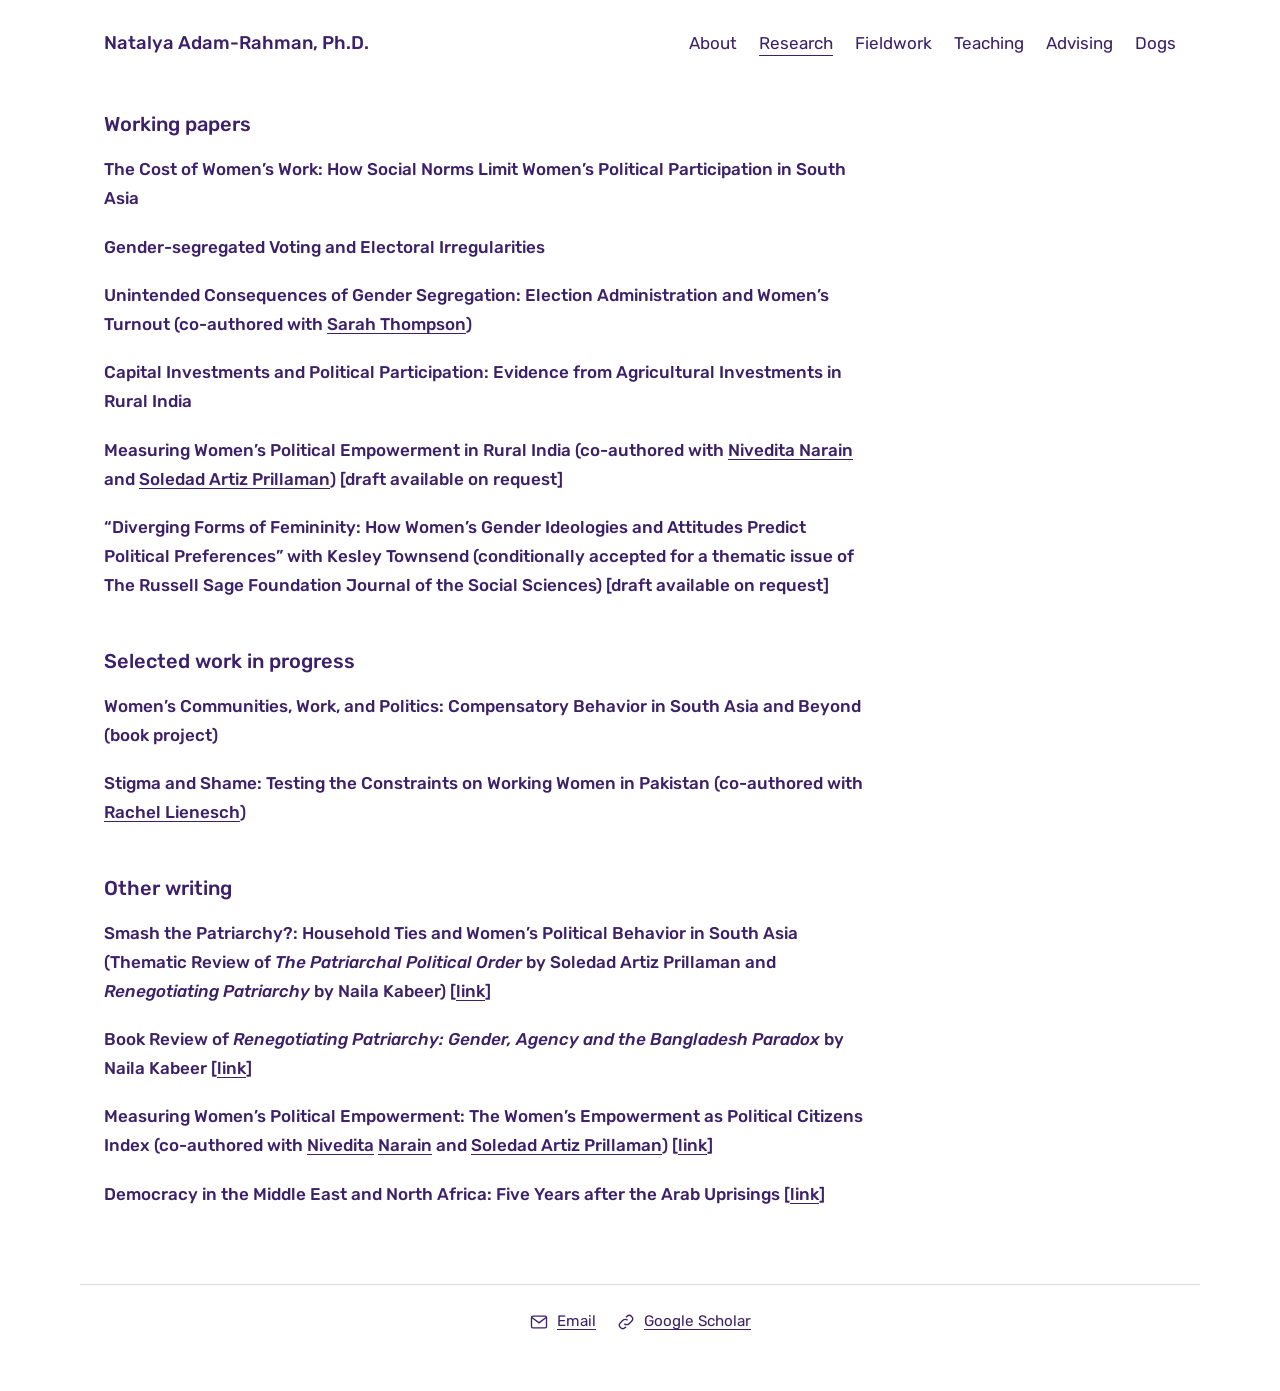
==== research/index.html @ b10420fa "Add files via upload" ====
<!doctype html>
<html lang="en">
<head>
  <meta charset="utf-8">
  <meta name="viewport" content="width=device-width, initial-scale=1">
  <title>Research — Natalya Adam-Rahman, Ph.D.</title>
  <meta name="description" content="Working papers, work in progress, and other writing by Natalya Adam-Rahman.">
  <link rel="preconnect" href="https://fonts.googleapis.com">
  <link rel="preconnect" href="https://fonts.gstatic.com" crossorigin>
  <link rel="stylesheet" href="https://fonts.googleapis.com/css2?family=Rubik:wght@400;500&display=swap">
  <link rel="stylesheet" href="/assets/style.css">
</head>
<body>
  <a class="skip" href="#main">Skip to content</a>
  <header class="site">
    <a class="brand" href="/">Natalya Adam-Rahman, Ph.D.</a>
    <nav aria-label="Main">
      <ul>
        <li><a href="/">About</a></li>
        <li><a href="/research/" aria-current="page">Research</a></li>
        <li><a href="/fieldwork/">Fieldwork</a></li>
        <li><a href="/teaching/">Teaching</a></li>
        <li><a href="/advising/">Advising</a></li>
        <li><a href="/dogs/">Dogs</a></li>
      </ul>
    </nav>
  </header>
  <main id="main">
    <div class="prose">
      <h2>Working papers</h2>
      <ul class="pubs">
        <li>The Cost of Women&rsquo;s Work: How Social Norms Limit Women&rsquo;s Political Participation in South Asia</li>
        <li>Gender-segregated Voting and Electoral Irregularities</li>
        <li>Unintended Consequences of Gender Segregation: Election Administration and Women&rsquo;s Turnout (co-authored with <a href="https://www.sarahthompson.info/home">Sarah Thompson</a>)</li>
        <li>Capital Investments and Political Participation: Evidence from Agricultural Investments in Rural India</li>
        <li>Measuring Women&rsquo;s Political Empowerment in Rural India (co-authored with <a href="https://impact.stanford.edu/people/nivedita-narain">Nivedita Narain</a> and <a href="https://www.soledadprillaman.com/">Soledad Artiz Prillaman</a>) [draft available on request]</li>
        <li>&ldquo;Diverging Forms of Femininity: How Women&rsquo;s Gender Ideologies and Attitudes Predict Political Preferences&rdquo; with Kesley Townsend (conditionally accepted for a thematic issue of The Russell Sage Foundation Journal of the Social Sciences) [draft available on request]</li>
      </ul>

      <h2>Selected work in progress</h2>
      <ul class="pubs">
        <li>Women&rsquo;s Communities, Work, and Politics: Compensatory Behavior in South Asia and Beyond (book project)</li>
        <li>Stigma and Shame: Testing the Constraints on Working Women in Pakistan (co-authored with <a href="https://www.rachellienesch.com/">Rachel Lienesch</a>)</li>
      </ul>

      <h2>Other writing</h2>
      <ul class="pubs">
        <li>Smash the Patriarchy?: Household Ties and Women&rsquo;s Political Behavior in South Asia (Thematic Review of <em>The Patriarchal Political Order</em> by Soledad Artiz Prillaman and <em>Renegotiating Patriarchy</em> by Naila Kabeer) [<a href="https://doi.org/10.1017/S1743923X26101093">link</a>]</li>
        <li>Book Review of <em>Renegotiating Patriarchy: Gender, Agency and the Bangladesh Paradox</em> by Naila Kabeer [<a href="https://drive.google.com/file/d/1vmf8gQEhH062pTVY0f_IA95CouPJS8ch/view">link</a>]</li>
        <li>Measuring Women&rsquo;s Political Empowerment: The Women&rsquo;s Empowerment as Political Citizens Index (co-authored with <a href="https://impact.stanford.edu/people/nivedita-narain">Nivedita</a> <a href="https://www.pradan.net/samagam/nivedita-narain/">Narain</a> and <a href="https://www.soledadprillaman.com/">Soledad Artiz Prillaman</a>) [<a href="https://emerge.ucsd.edu/measuring-womens-political-empowerment-the-womens-empowerment-as-political-citizens-index/">link</a>]</li>
        <li>Democracy in the Middle East and North Africa: Five Years after the Arab Uprisings [<a href="https://www.arabbarometer.org/wp-content/uploads/Democracy_Public-Opinion_Middle-east_North-Africa_2018.pdf">link</a>]</li>
      </ul>
    </div>
  </main>
  <footer class="site">
    <a href="mailto:natalya.adamrahman@ucalgary.ca" aria-label="Email Natalya">
      <svg viewBox="0 0 24 24" aria-hidden="true"><rect x="3" y="5" width="18" height="14" rx="1.5"/><path d="M3.5 6.5 12 13l8.5-6.5"/></svg>
      <span>Email</span></a>
    <a href="https://scholar.google.com/citations?hl=en&user=ptAdw9YAAAAJ" aria-label="Google Scholar profile">
      <svg viewBox="0 0 24 24" aria-hidden="true"><path d="M10 14a4 4 0 0 0 5.7 0l3-3a4 4 0 0 0-5.7-5.7l-1 1"/><path d="M14 10a4 4 0 0 0-5.7 0l-3 3A4 4 0 0 0 11 18.7l1-1"/></svg>
      <span>Google Scholar</span></a>
  </footer>
</body>
</html>
---- assets/style.css ----
:root {
  --ink: #3c2069;
  --ink-soft: #6b5a8a;
  --rule: #ded7e8;
  --bg: #ffffff;
}
@media (prefers-color-scheme: dark) {
  :root { --ink: #e6defa; --ink-soft: #b5a8d3; --rule: #3a2f57; --bg: #17111f; }
}
* { box-sizing: border-box; }
html { -webkit-text-size-adjust: 100%; }
body {
  margin: 0; background: var(--bg); color: var(--ink);
  font-family: "Rubik", system-ui, -apple-system, "Segoe UI", Roboto, sans-serif;
  font-size: 1.0625rem; line-height: 1.7;
}
a { color: var(--ink); text-underline-offset: 3px; text-decoration-thickness: 1px; }
a:hover { text-decoration-thickness: 2px; }
.skip { position: absolute; left: -999px; }
.skip:focus { left: 16px; top: 8px; background: var(--bg); padding: 6px 10px; z-index: 10; }

header.site {
  max-width: 1120px; margin: 0 auto; padding: 28px 24px 8px;
  display: flex; flex-wrap: wrap; align-items: baseline; justify-content: space-between; gap: 8px 32px;
}
.brand { font-weight: 500; font-size: 1.15rem; text-decoration: none; }
nav ul { list-style: none; margin: 0; padding: 0; display: flex; flex-wrap: wrap; gap: 4px 22px; }
nav a { text-decoration: none; padding: 2px 0; border-bottom: 1px solid transparent; }
nav a:hover { border-bottom-color: var(--ink); }
nav a[aria-current="page"] { border-bottom-color: var(--ink); }

main { max-width: 1120px; margin: 0 auto; padding: 40px 24px 56px; }

/* About */
.about { display: grid; grid-template-columns: 1fr 1fr; gap: 48px; align-items: start; }
.about .lead { font-weight: 500; font-size: 1.2rem; line-height: 1.55; margin-top: 0; }
.about img { width: 100%; height: auto; display: block; }
@media (max-width: 760px) {
  .about { grid-template-columns: 1fr; gap: 24px; }
  .about figure { order: -1; }
}

/* Research / lists */
.prose { max-width: 760px; }
.prose h2 { font-size: 1.25rem; font-weight: 500; margin: 2.2em 0 .7em; }
.prose h2:first-child { margin-top: 0; }
.pubs { list-style: none; padding: 0; margin: 0; }
.pubs li { margin: 0 0 1.15em; font-weight: 500; }
.pubs .note { font-weight: 400; }
.courses { margin: 0 0 1.5em; padding-left: 1.2em; }
.courses li { margin: .35em 0; }
.prose h2.course-h { margin-top: 1.8em; }

/* Fieldwork grid */
.grid { display: grid; grid-template-columns: repeat(3, 1fr); gap: 36px 24px; list-style: none; margin: 0; padding: 0; }
.grid figure { margin: 0; }
.grid button, .masonry button {
  display: block; width: 100%; padding: 0; border: 0; background: none; cursor: zoom-in; color: inherit; font: inherit;
}
.grid img { width: 100%; height: auto; aspect-ratio: 4 / 3; object-fit: cover; display: block; background: var(--rule); }
.grid figcaption { margin-top: 10px; font-size: .98rem; line-height: 1.5; }
@media (max-width: 860px) { .grid { grid-template-columns: repeat(2, 1fr); } }
@media (max-width: 520px) { .grid { grid-template-columns: 1fr; } }

/* Dogs masonry */
.masonry { columns: 3; column-gap: 16px; margin-top: 32px; }
.masonry figure { margin: 0 0 16px; break-inside: avoid; }
.masonry img { width: 100%; height: auto; display: block; background: var(--rule); }
@media (max-width: 860px) { .masonry { columns: 2; } }
@media (max-width: 460px) { .masonry { columns: 1; } }

/* Lightbox */
dialog.lb { border: 0; padding: 0; background: transparent; max-width: 96vw; max-height: 96vh; color: #fff; overflow: visible; }
dialog.lb::backdrop { background: rgba(10, 6, 20, .88); }
.lb-inner { display: flex; flex-direction: column; align-items: center; gap: 12px; }
.lb img { max-width: 92vw; max-height: 80vh; width: auto; height: auto; display: block; }
.lb p { margin: 0; max-width: 70ch; text-align: center; font-size: .98rem; line-height: 1.5; }
.lb-btn {
  position: fixed; top: 50%; transform: translateY(-50%); background: rgba(255,255,255,.14); color: #fff;
  border: 0; font-size: 1.8rem; width: 48px; height: 64px; cursor: pointer; border-radius: 6px;
}
.lb-btn:hover, .lb-btn:focus-visible { background: rgba(255,255,255,.3); }
.lb-prev { left: 12px; } .lb-next { right: 12px; }
.lb-close { position: fixed; top: 12px; right: 14px; background: rgba(255,255,255,.14); color: #fff; border: 0; font-size: 1.4rem; width: 44px; height: 44px; cursor: pointer; border-radius: 6px; }

footer.site { max-width: 1120px; margin: 0 auto; padding: 24px 24px 56px; border-top: 1px solid var(--rule); display: flex; gap: 20px; align-items: center; justify-content: center; font-size: .95rem; }
footer.site a { display: inline-flex; align-items: center; gap: 8px; }
footer.site svg { width: 20px; height: 20px; fill: none; stroke: currentColor; stroke-width: 1.6; }

:focus-visible { outline: 2px solid var(--ink); outline-offset: 3px; }
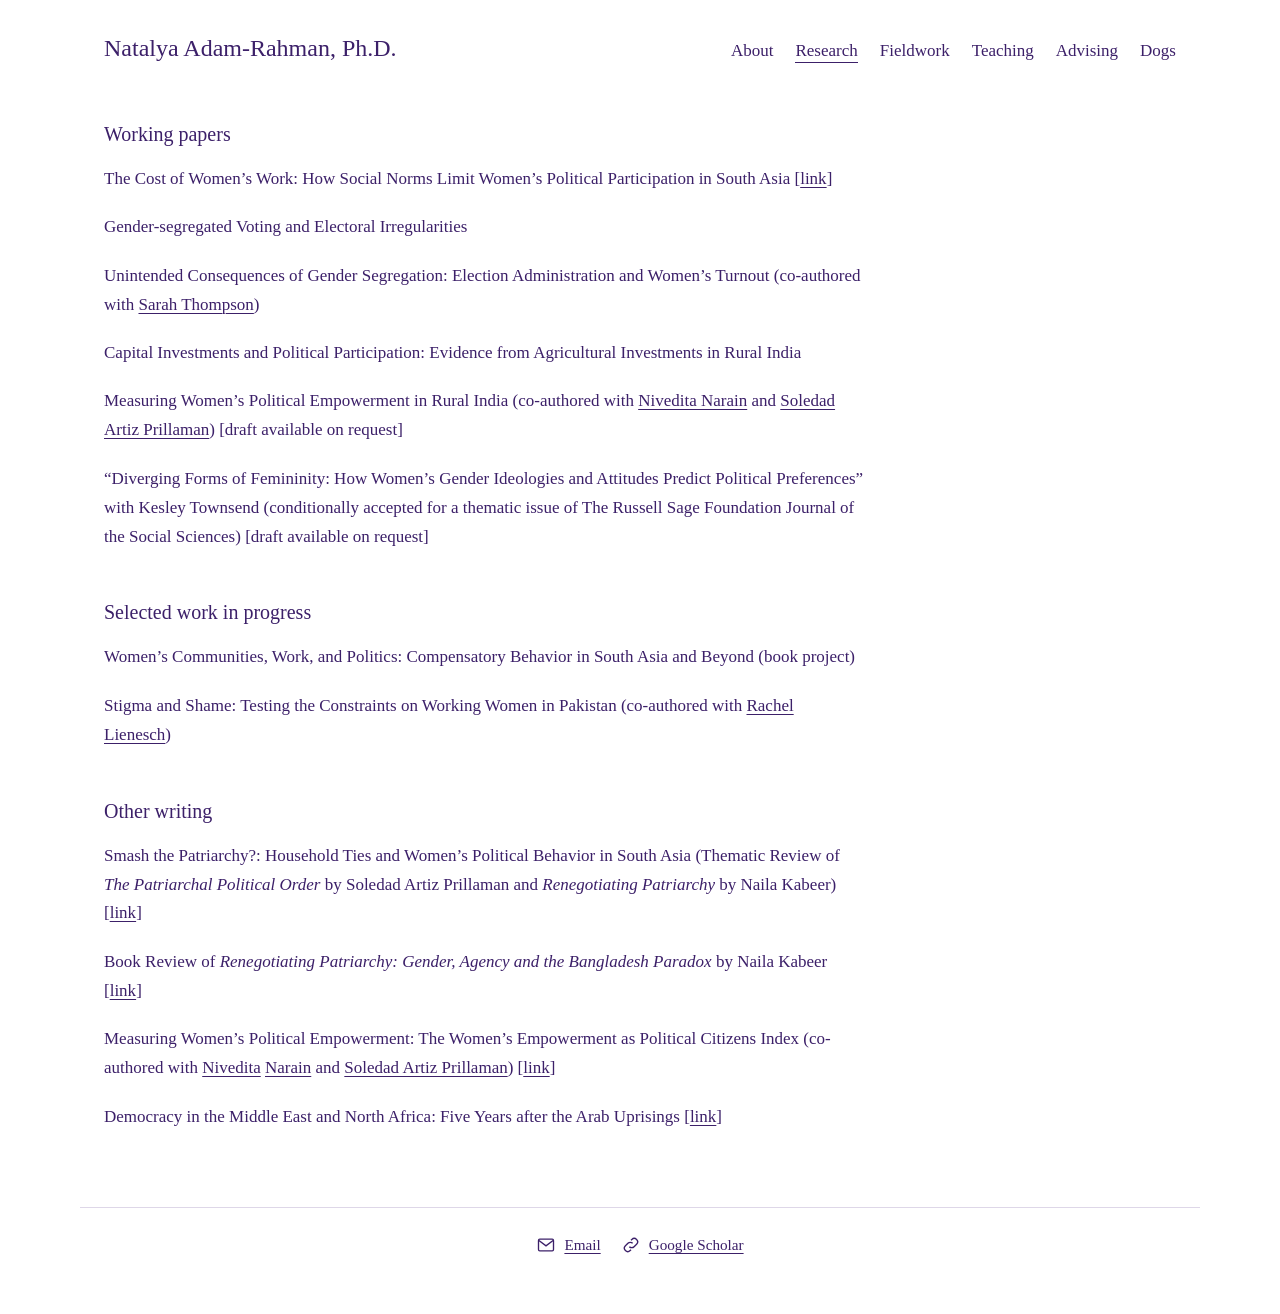
==== commit 4bf1d330: "Update index.html added JMP link" ====
--- a/research/index.html
+++ b/research/index.html
@@ -29,7 +29,7 @@
     <div class="prose">
       <h2>Working papers</h2>
       <ul class="pubs">
-        <li>The Cost of Women&rsquo;s Work: How Social Norms Limit Women&rsquo;s Political Participation in South Asia</li>
+           <li>The Cost of Women&rsquo;s Work: How Social Norms Limit Women&rsquo;s Political Participation in South Asia [<a href="https://www.dropbox.com/scl/fo/c9ssjfvnh73otc8ap6rgm/ALMfTVeKhLe1w_VAQs_0oe0?rlkey=ketxiqxyv4e2g0znqu6xtxl6s&amp;st=uc58zg69&amp;dl=0">link</a>]</li>
         <li>Gender-segregated Voting and Electoral Irregularities</li>
         <li>Unintended Consequences of Gender Segregation: Election Administration and Women&rsquo;s Turnout (co-authored with <a href="https://www.sarahthompson.info/home">Sarah Thompson</a>)</li>
         <li>Capital Investments and Political Participation: Evidence from Agricultural Investments in Rural India</li>
--- a/assets/style.css
+++ b/assets/style.css
@@ -3,6 +3,11 @@
   --ink-soft: #6b5a8a;
   --rule: #ded7e8;
   --bg: #ffffff;
+  /* Text sizes: change these to resize text across the whole site */
+  --size-body: 1.0625rem;   /* normal paragraph text */
+  --size-brand: 1.5rem;     /* your name in the header */
+  --size-nav: 1.0625rem;    /* About / Research / ... links */
+  --size-heading: 1.25rem;  /* section headings (Research, Teaching) */
 }
 @media (prefers-color-scheme: dark) {
   :root { --ink: #e6defa; --ink-soft: #b5a8d3; --rule: #3a2f57; --bg: #17111f; }
@@ -11,8 +16,9 @@
 html { -webkit-text-size-adjust: 100%; }
 body {
   margin: 0; background: var(--bg); color: var(--ink);
-  font-family: "Rubik", system-ui, -apple-system, "Segoe UI", Roboto, sans-serif;
-  font-size: 1.0625rem; line-height: 1.7;
+  /* font-family: "Rubik", system-ui, sans-serif; */
+  font-family: Georgia, "Times New Roman", serif;
+  font-size: var(--size-body); line-height: 1.7;
 }
 a { color: var(--ink); text-underline-offset: 3px; text-decoration-thickness: 1px; }
 a:hover { text-decoration-thickness: 2px; }
@@ -23,9 +29,9 @@
   max-width: 1120px; margin: 0 auto; padding: 28px 24px 8px;
   display: flex; flex-wrap: wrap; align-items: baseline; justify-content: space-between; gap: 8px 32px;
 }
-.brand { font-weight: 500; font-size: 1.15rem; text-decoration: none; }
+.brand { font-weight: 500; font-size: var(--size-brand); text-decoration: none; }
 nav ul { list-style: none; margin: 0; padding: 0; display: flex; flex-wrap: wrap; gap: 4px 22px; }
-nav a { text-decoration: none; padding: 2px 0; border-bottom: 1px solid transparent; }
+nav a { font-size: var(--size-nav); text-decoration: none; padding: 2px 0; border-bottom: 1px solid transparent; }
 nav a:hover { border-bottom-color: var(--ink); }
 nav a[aria-current="page"] { border-bottom-color: var(--ink); }
 
@@ -33,7 +39,7 @@
 
 /* About */
 .about { display: grid; grid-template-columns: 1fr 1fr; gap: 48px; align-items: start; }
-.about .lead { font-weight: 500; font-size: 1.2rem; line-height: 1.55; margin-top: 0; }
+.about .lead { font-weight: 500; font-size: var(--size-body); margin-top: 0; }
 .about img { width: 100%; height: auto; display: block; }
 @media (max-width: 760px) {
   .about { grid-template-columns: 1fr; gap: 24px; }
@@ -42,10 +48,10 @@
 
 /* Research / lists */
 .prose { max-width: 760px; }
-.prose h2 { font-size: 1.25rem; font-weight: 500; margin: 2.2em 0 .7em; }
+.prose h2 { font-size: var(--size-heading); font-weight: 500; margin: 2.2em 0 .7em; }
 .prose h2:first-child { margin-top: 0; }
 .pubs { list-style: none; padding: 0; margin: 0; }
-.pubs li { margin: 0 0 1.15em; font-weight: 500; }
+.pubs li { margin: 0 0 1.15em; font-weight: 400; }
 .pubs .note { font-weight: 400; }
 .courses { margin: 0 0 1.5em; padding-left: 1.2em; }
 .courses li { margin: .35em 0; }
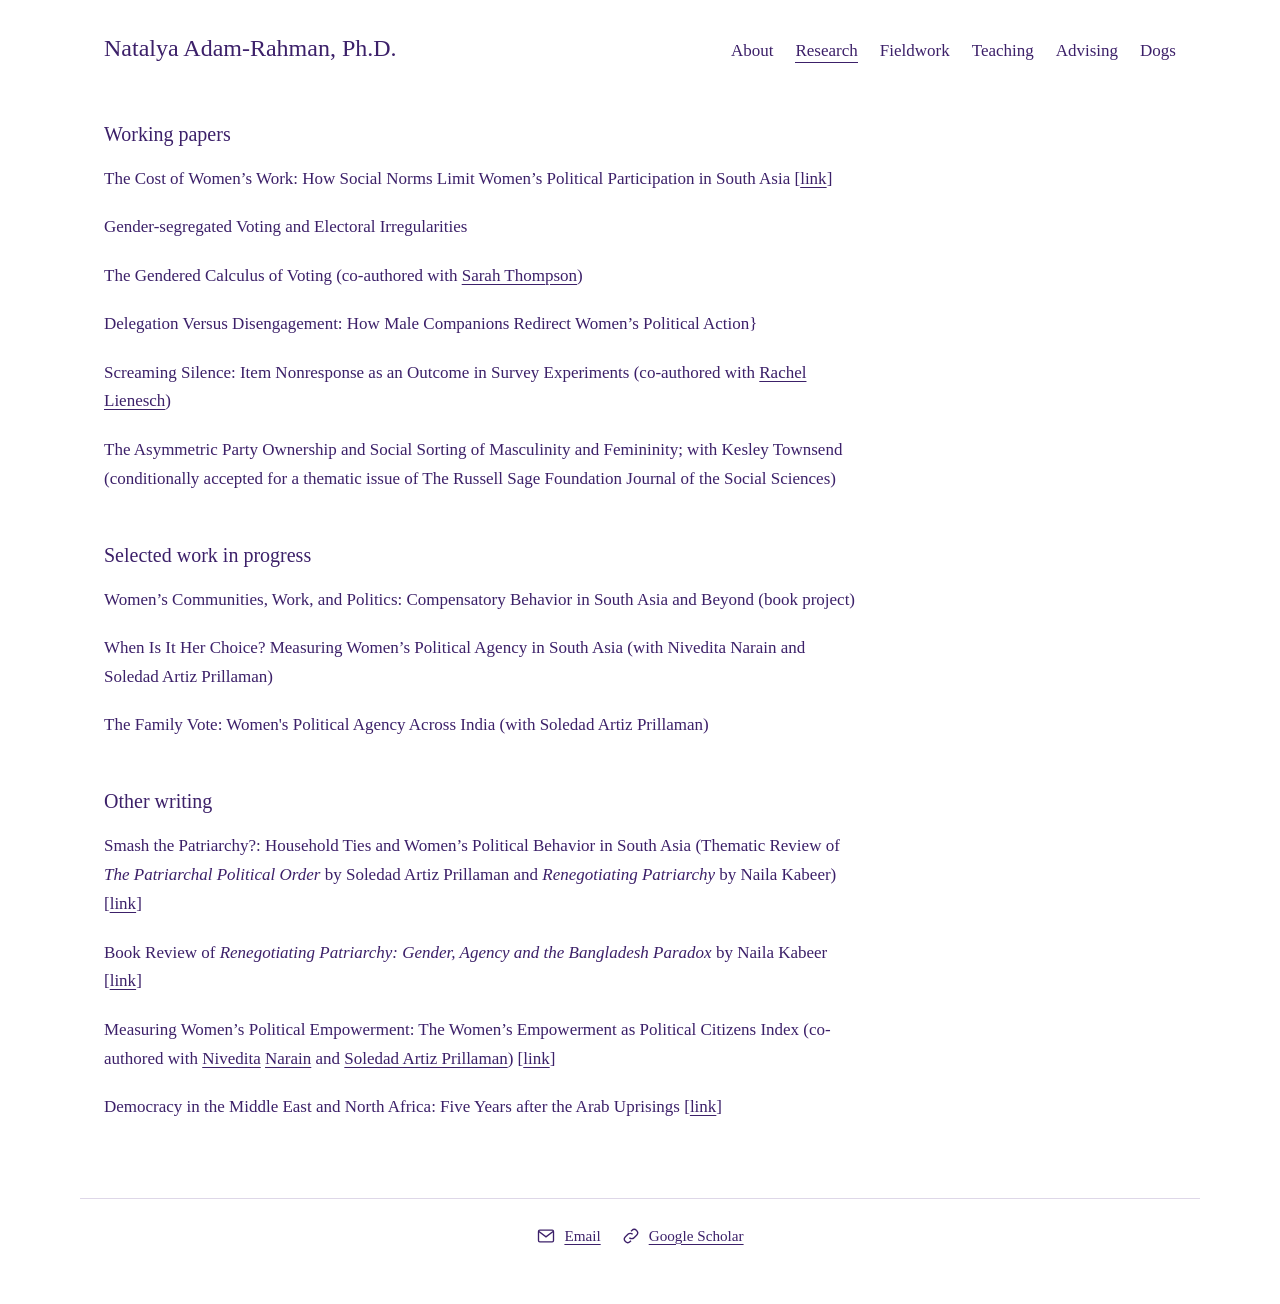
==== commit de0e02aa: "Update index.html added research projects and changed titles" ====
--- a/research/index.html
+++ b/research/index.html
@@ -29,18 +29,19 @@
     <div class="prose">
       <h2>Working papers</h2>
       <ul class="pubs">
-           <li>The Cost of Women&rsquo;s Work: How Social Norms Limit Women&rsquo;s Political Participation in South Asia [<a href="https://www.dropbox.com/scl/fo/c9ssjfvnh73otc8ap6rgm/ALMfTVeKhLe1w_VAQs_0oe0?rlkey=ketxiqxyv4e2g0znqu6xtxl6s&amp;st=uc58zg69&amp;dl=0">link</a>]</li>
+        <li>The Cost of Women&rsquo;s Work: How Social Norms Limit Women&rsquo;s Political Participation in South Asia [<a href="https://www.dropbox.com/scl/fo/c9ssjfvnh73otc8ap6rgm/ALMfTVeKhLe1w_VAQs_0oe0?rlkey=ketxiqxyv4e2g0znqu6xtxl6s&amp;st=uc58zg69&amp;dl=0">link</a>]</li>
         <li>Gender-segregated Voting and Electoral Irregularities</li>
-        <li>Unintended Consequences of Gender Segregation: Election Administration and Women&rsquo;s Turnout (co-authored with <a href="https://www.sarahthompson.info/home">Sarah Thompson</a>)</li>
-        <li>Capital Investments and Political Participation: Evidence from Agricultural Investments in Rural India</li>
-        <li>Measuring Women&rsquo;s Political Empowerment in Rural India (co-authored with <a href="https://impact.stanford.edu/people/nivedita-narain">Nivedita Narain</a> and <a href="https://www.soledadprillaman.com/">Soledad Artiz Prillaman</a>) [draft available on request]</li>
-        <li>&ldquo;Diverging Forms of Femininity: How Women&rsquo;s Gender Ideologies and Attitudes Predict Political Preferences&rdquo; with Kesley Townsend (conditionally accepted for a thematic issue of The Russell Sage Foundation Journal of the Social Sciences) [draft available on request]</li>
+        <li>The Gendered Calculus of Voting (co-authored with <a href="https://www.sarahthompson.info/home">Sarah Thompson</a>)</li>
+        <li>Delegation Versus Disengagement: How Male Companions Redirect Women’s Political Action}</li>
+        <li>Screaming Silence: Item Nonresponse as an Outcome in Survey Experiments (co-authored with <a href="https://www.rachellienesch.com/">Rachel Lienesch</a>)</li>
+        <li>The Asymmetric Party Ownership and Social Sorting of Masculinity and Femininity; with Kesley Townsend (conditionally accepted for a thematic issue of The Russell Sage Foundation Journal of the Social Sciences) </li>
       </ul>
 
       <h2>Selected work in progress</h2>
       <ul class="pubs">
         <li>Women&rsquo;s Communities, Work, and Politics: Compensatory Behavior in South Asia and Beyond (book project)</li>
-        <li>Stigma and Shame: Testing the Constraints on Working Women in Pakistan (co-authored with <a href="https://www.rachellienesch.com/">Rachel Lienesch</a>)</li>
+        <li>When Is It Her Choice? Measuring Women’s Political Agency in South Asia (with Nivedita Narain and Soledad Artiz Prillaman)</li>
+        <li>The Family Vote: Women's Political Agency Across India (with Soledad Artiz Prillaman)</li>
       </ul>
 
       <h2>Other writing</h2>
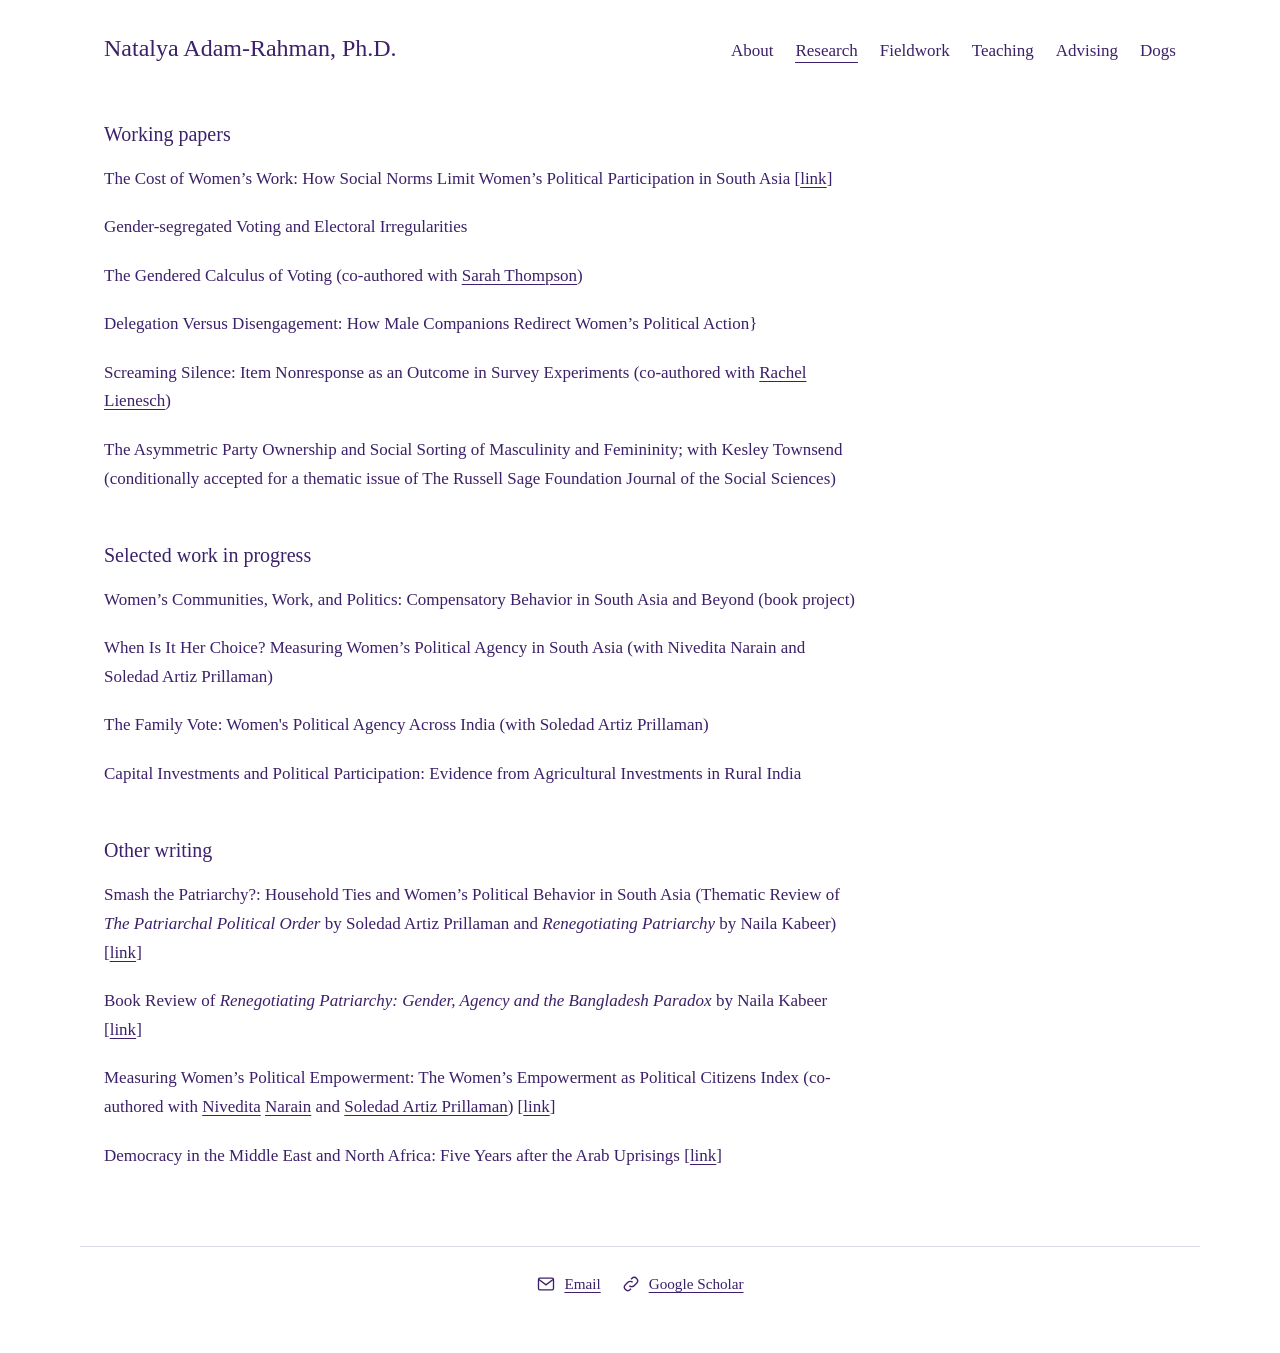
==== commit f4b1fe36: "Update index.html put india investments back" ====
--- a/research/index.html
+++ b/research/index.html
@@ -42,6 +42,7 @@
         <li>Women&rsquo;s Communities, Work, and Politics: Compensatory Behavior in South Asia and Beyond (book project)</li>
         <li>When Is It Her Choice? Measuring Women’s Political Agency in South Asia (with Nivedita Narain and Soledad Artiz Prillaman)</li>
         <li>The Family Vote: Women's Political Agency Across India (with Soledad Artiz Prillaman)</li>
+        <li> Capital Investments and Political Participation: Evidence from Agricultural Investments in Rural India </li>
       </ul>
 
       <h2>Other writing</h2>
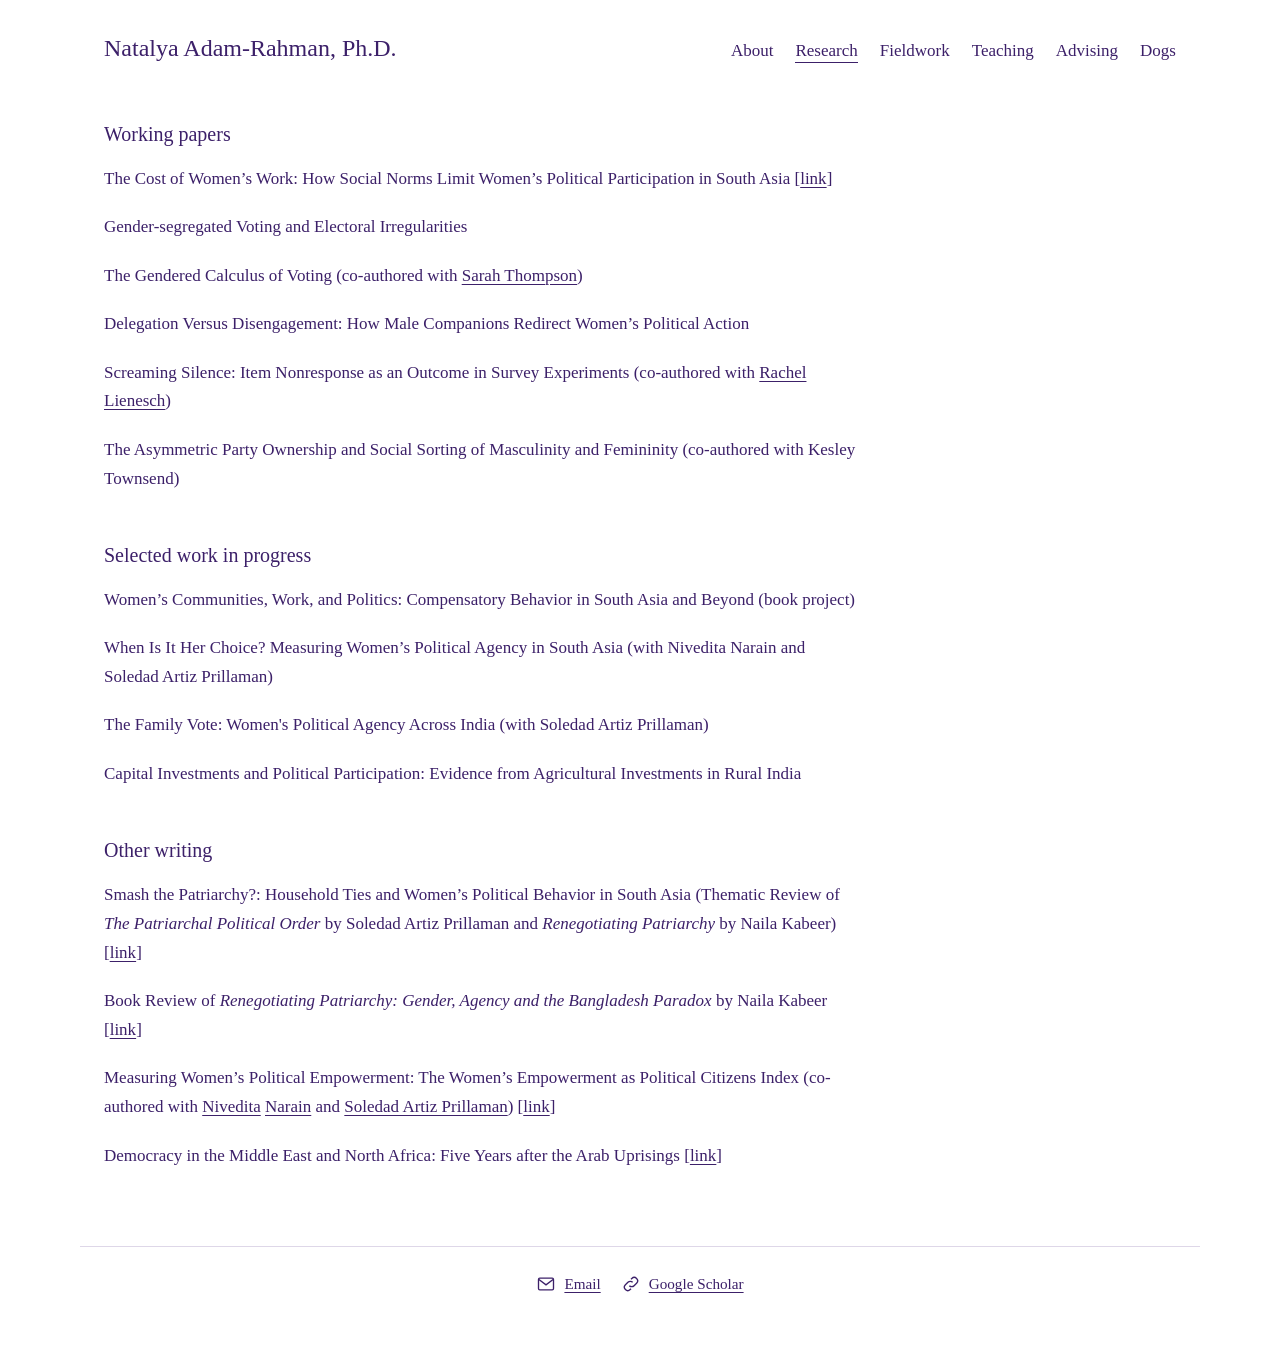
==== commit 39714e4d: "Update index.html fixed punctuation" ====
--- a/research/index.html
+++ b/research/index.html
@@ -32,9 +32,9 @@
         <li>The Cost of Women&rsquo;s Work: How Social Norms Limit Women&rsquo;s Political Participation in South Asia [<a href="https://www.dropbox.com/scl/fo/c9ssjfvnh73otc8ap6rgm/ALMfTVeKhLe1w_VAQs_0oe0?rlkey=ketxiqxyv4e2g0znqu6xtxl6s&amp;st=uc58zg69&amp;dl=0">link</a>]</li>
         <li>Gender-segregated Voting and Electoral Irregularities</li>
         <li>The Gendered Calculus of Voting (co-authored with <a href="https://www.sarahthompson.info/home">Sarah Thompson</a>)</li>
-        <li>Delegation Versus Disengagement: How Male Companions Redirect Women’s Political Action}</li>
+        <li>Delegation Versus Disengagement: How Male Companions Redirect Women’s Political Action </li>
         <li>Screaming Silence: Item Nonresponse as an Outcome in Survey Experiments (co-authored with <a href="https://www.rachellienesch.com/">Rachel Lienesch</a>)</li>
-        <li>The Asymmetric Party Ownership and Social Sorting of Masculinity and Femininity; with Kesley Townsend (conditionally accepted for a thematic issue of The Russell Sage Foundation Journal of the Social Sciences) </li>
+        <li>The Asymmetric Party Ownership and Social Sorting of Masculinity and Femininity (co-authored with Kesley Townsend) </li>
       </ul>
 
       <h2>Selected work in progress</h2>
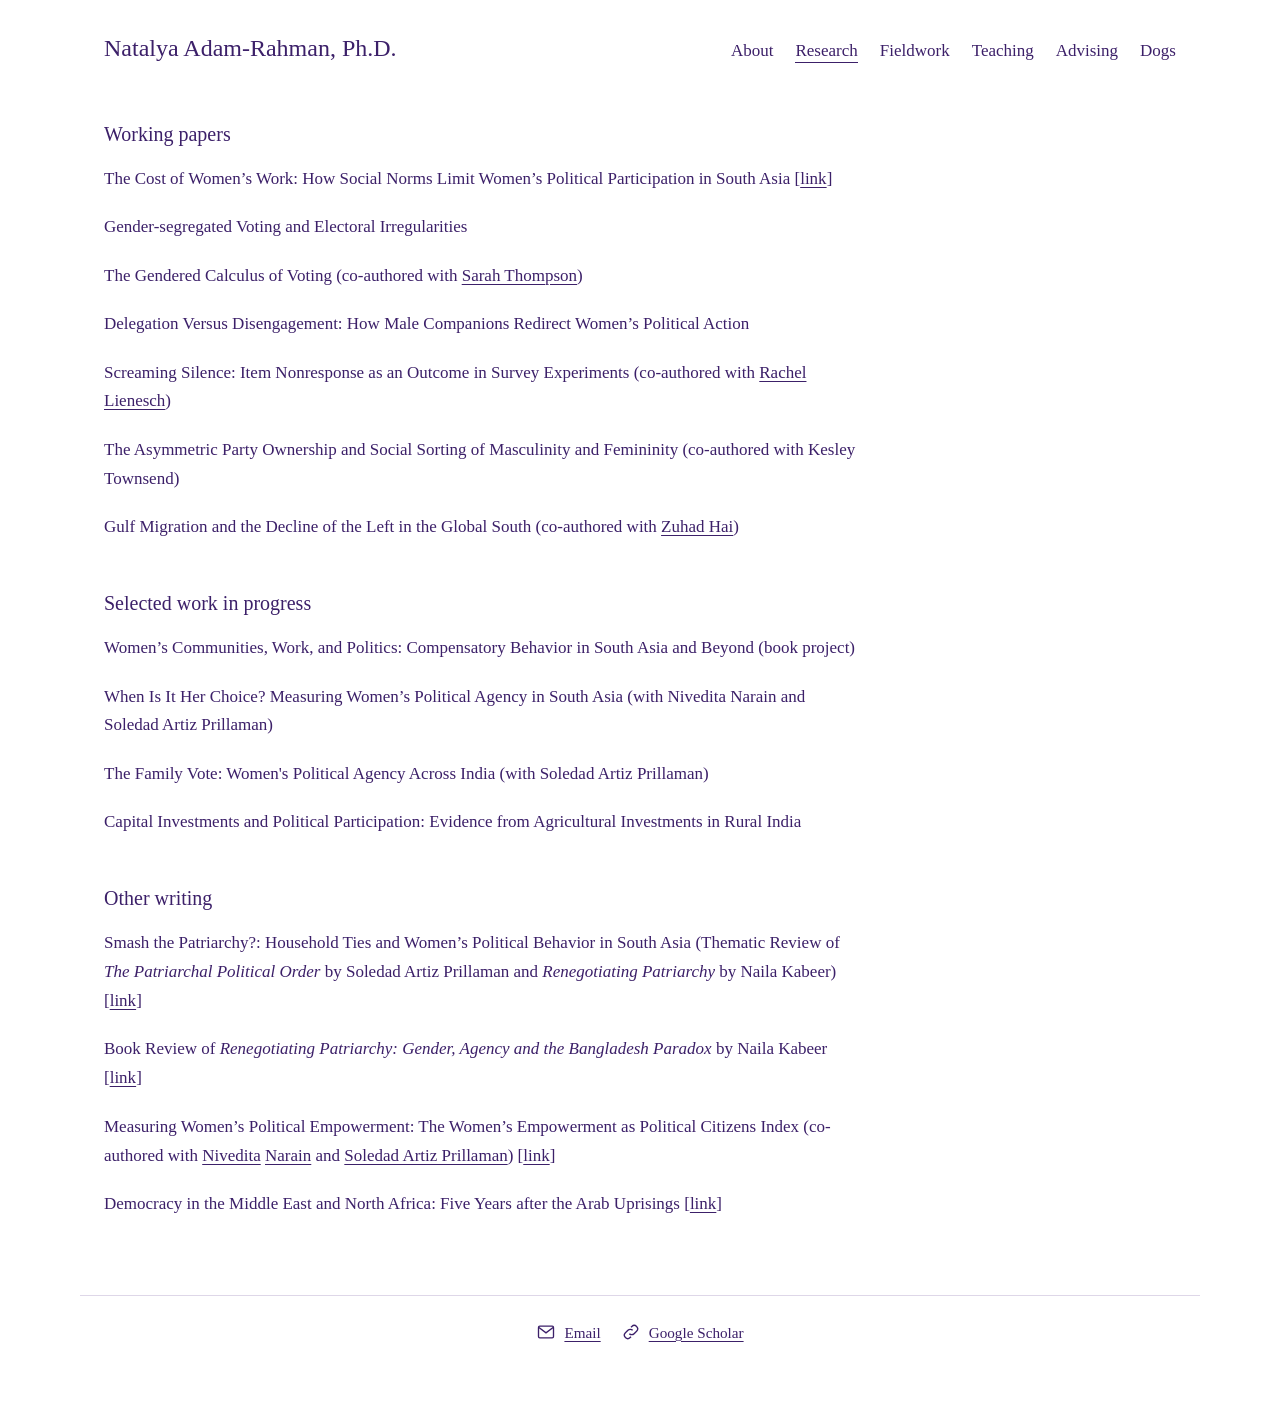
==== commit f9414580: "Update index.html added gulf migration" ====
--- a/research/index.html
+++ b/research/index.html
@@ -35,6 +35,7 @@
         <li>Delegation Versus Disengagement: How Male Companions Redirect Women’s Political Action </li>
         <li>Screaming Silence: Item Nonresponse as an Outcome in Survey Experiments (co-authored with <a href="https://www.rachellienesch.com/">Rachel Lienesch</a>)</li>
         <li>The Asymmetric Party Ownership and Social Sorting of Masculinity and Femininity (co-authored with Kesley Townsend) </li>
+         <li>Gulf Migration and the Decline of the Left in the Global South (co-authored with <a href="https://zuhadhai.com/">Zuhad Hai</a>)</li>
       </ul>
 
       <h2>Selected work in progress</h2>
